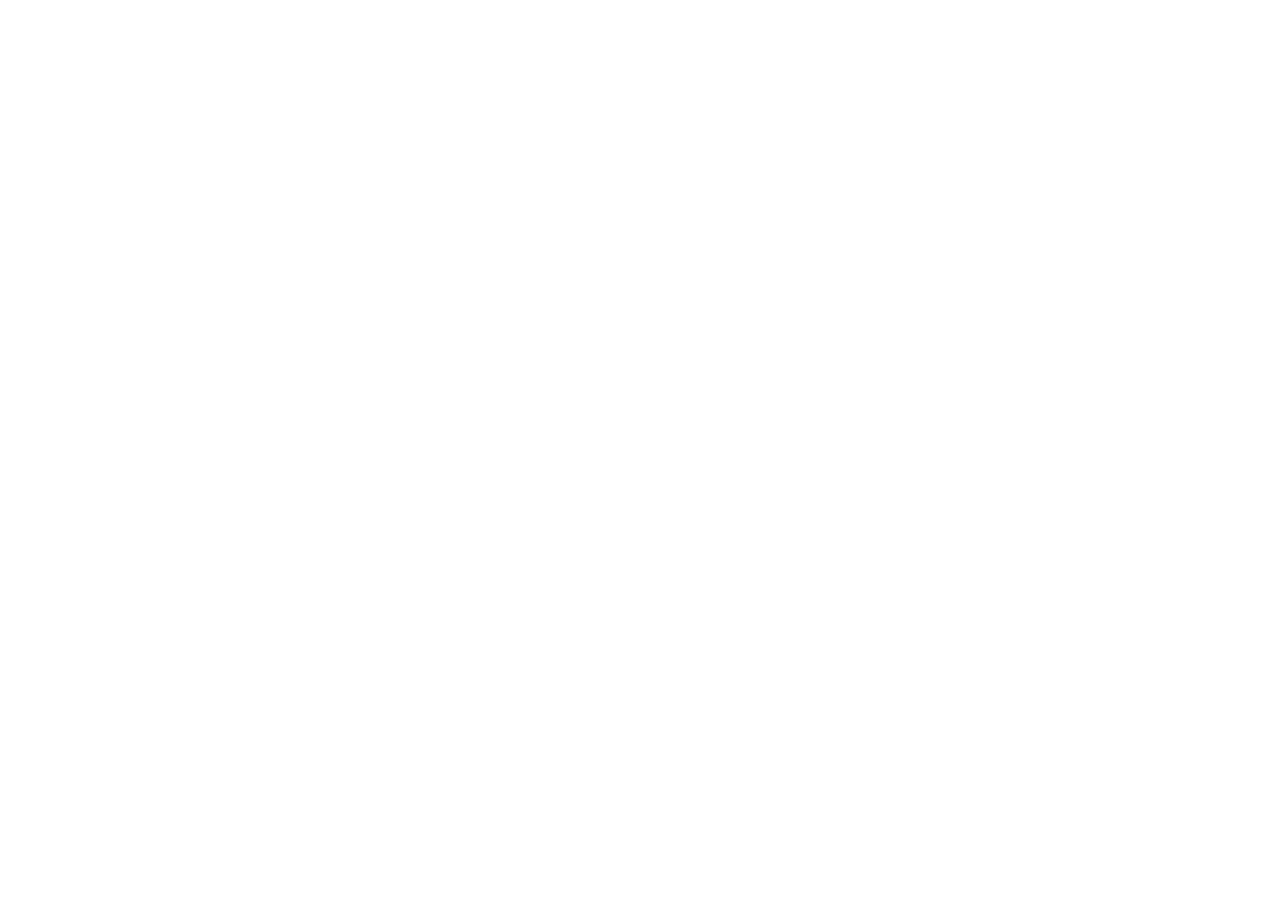
==== depictions/SpringBoardAlerts/index.html @ d8453aba "Packages Update - 06:45 11-23-2016" ====
<html>
    
    <head>
        <title>SpringBoard Alerts</title>
        
        <link rel="stylesheet" href="">
        
    </head>
    
    <body>
        
        <div class="container">
            
        </div>
        
    </body>
    
</html>
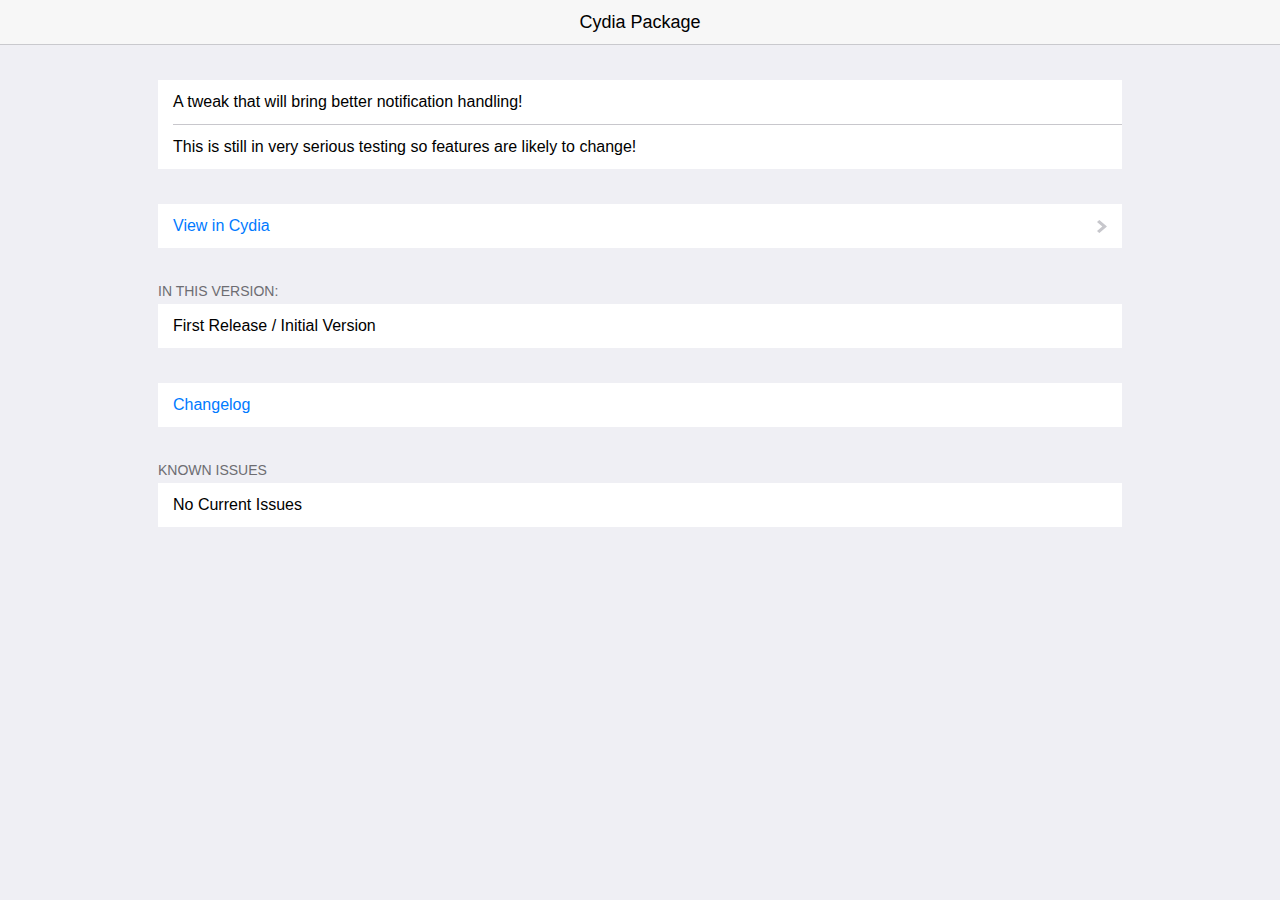
==== commit d64f9069: "Updated Depictions!" ====
--- a/depictions/SpringBoardAlerts/index.html
+++ b/depictions/SpringBoardAlerts/index.html
@@ -3,15 +3,48 @@
     <head>
         <title>SpringBoard Alerts</title>
         
-        <link rel="stylesheet" href="">
+        <link rel="stylesheet" href="../css/index.css">
         
     </head>
     
-    <body>
+    <body class="depiction">
         
-        <div class="container">
+        <header>
+            <h1>Cydia Package</h1>
+        </header>
+        
+        <main id="content" role="main">
+            <ul>
+                <li>
+                    A tweak that will bring better notification handling!
+                </li>
+                <li>
+                    This is still in very serious testing so features are likely to change!
+                </li>
+            </ul>
             
-        </div>
+            <ul id="cydia-open">
+                <li>
+                    <a href="cydia://package/XXX" class="button">View in Cydia</a>
+                </li>
+            </ul>
+            <h2 id="in-this-version">In This Version:</h2>
+            <ul>
+                <li>
+                    First Release / Initial Version
+                </li>
+            </ul>
+            
+            <ul>
+                <li>
+                    <a href="" role="button">Changelog</a>
+                </li>
+            </ul>
+            <h2 id="know-issues">Known Issues</h2>
+            <ul>
+                <li>No Current Issues</li>
+            </ul>
+        </main>
         
     </body>
     
--- a/depictions/css/index.css
+++ b/depictions/css/index.css
@@ -0,0 +1,241 @@
+iframe {
+  border:0
+}
+
+a,button {
+  color:#007aff;
+  text-decoration:none
+}
+
+html {
+  background:#efeff4
+}
+
+html .depiction {
+  background:0 0
+}
+
+body {
+  font:16px -apple-system-font,".Helvetica NeueUI","Helvetica Neue",sans-serif;
+  margin:80px 0 35px
+}
+
+.cydia body {
+  margin-top:35px
+}
+
+.depiction body {
+  margin-top:0;
+  margin-bottom:0
+}
+
+@media (min-width:708px) {
+    #content {
+      width:708px;
+      margin:0 auto
+    }
+}
+
+@media (min-width:964px) {
+    #content {
+      width:964px
+    }
+}
+
+body>p,h2,header .date,p[class="footer"] {
+  margin:15px;
+  color:#6d6d72;
+  font-size:14px;
+  font-weight:400
+}
+
+@media (min-width:708px) {
+    body>p,h2,p[class="footer"] {
+      margin-left:0;
+      margin-right:0
+    }
+}
+
+h2,header .date {
+  text-transform:uppercase;
+  margin-bottom:5px
+}
+
+h2 a,h2 header .date,header h2 .date {
+  color:inherit
+}
+
+h2 a:active,h2 a:focus,h2 a:hover,h2 header .date,header h2 .date {
+  text-decoration:underline
+}
+
+hr {
+  border:0;
+  border-top:1px solid #c8c7cc
+}
+
+body>header {
+  position:fixed;
+  top:0;
+  left:0;
+  width:100%;
+  height:44px;
+  z-index:10;
+  background:#f7f7f7;
+  border-bottom:1px solid #c9c9cd
+}
+
+body>header h1 {
+  margin:0;
+  text-align:center;
+  font-size:18px;
+  line-height:44px;
+  font-weight:500
+}
+
+.cydia body>header {
+  display:none
+}
+
+.cydia body>header+p {
+  margin-top:-20px
+}
+
+ul {
+  margin:5px 0 35px;
+  padding:0;
+  list-style:none;
+  background:#fff
+}
+
+ul:after,ul:before {
+  content:"";
+  display:block;
+  height:1px;
+  background:#c8c7cc
+}
+
+@media (min-width:708px) {
+    ul:after,ul:before {
+      display:none
+    }
+}
+
+ul li {
+  border-bottom:1px solid #c8c7cc;
+  margin-left:15px;
+  padding:13px 15px 13px 0
+}
+
+ul li:last-child {
+  border-bottom:0
+}
+
+ul .button,ul li [role="link"],ul li p {
+  padding:13px 15px;
+  margin:-13px -15px
+}
+
+ul .button+p,ul li [role="link"]+p,ul li p+p {
+  padding-top:0;
+  margin-top:0
+}
+
+ul .button,ul li [role="link"] {
+  display:block;
+  color:#007aff;
+  padding-right:30px;
+  position:relative;
+  z-index:2
+}
+
+ul .button:after,ul li [role="link"]:after {
+  content:"";
+  display:block;
+  background:url([data-uri]) 0 0/100% 100%;
+  position:absolute;
+  top:50%;
+  right:15px;
+  width:10px;
+  height:13px;
+  margin-top:-6.5px
+}
+
+ul li>button {
+  font:inherit;
+  width:100%;
+  text-align:left
+}
+
+ul li .pull-in {
+  vertical-align:top
+}
+
+@media (max-width:708px) {
+    ul li .pull-in {
+      margin:-13px -15px
+    }
+}
+
+ul+[class="footer"],ul+p {
+  margin-top:-25px
+}
+
+img {
+  max-width:290px
+}
+
+blockquote {
+  border-left:4px solid #c9c9cd;
+  margin-left:20px;
+  padding-left:8px;
+  font-style:italic
+}
+
+code {
+  font-family:"Source Code Pro",Monaco,Menlo,Consolas,monospace
+}
+
+header .date {
+  float:right;
+  margin-top:0;
+  margin-bottom:0
+}
+
+@media (min-width:708px) {
+    header .date {
+      margin-left:0;
+      margin-right:0
+    }
+}
+
+footer :first-child {
+  margin-top:0
+}
+
+footer :last-child {
+  margin-bottom:0
+}
+
+.nav a,footer a {
+  margin-right:15px
+}
+
+#about {
+  margin:0 15px 40px
+}
+
+.cydia #about {
+  display:none
+}
+
+.cydia #open {
+  display:none
+}
+
+@media (min-width:708px) {
+    #about {
+      margin-left:0;
+      margin-right:0
+    }
+}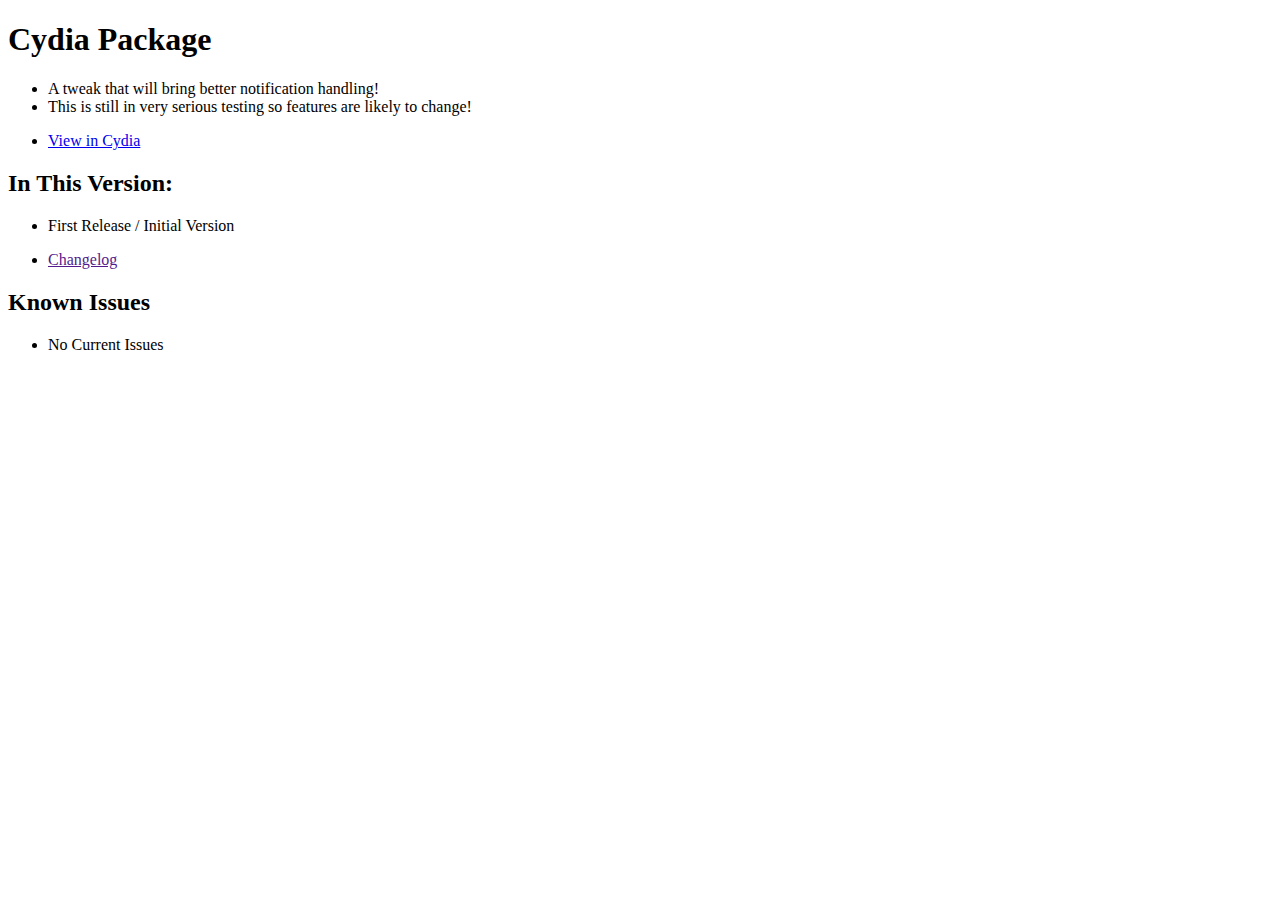
==== commit 43ffb120: "Repo Update -" ====
--- a/depictions/SpringBoardAlerts/index.html
+++ b/depictions/SpringBoardAlerts/index.html
@@ -1,9 +1,10 @@
+<!DOCTYPE HTML PUBLIC "-//W3C//DTD HTML 4.01 Transitional//EN" "http://www.w3.org/TR/html4/loose.dtd">
 <html>
     
     <head>
         <title>SpringBoard Alerts</title>
         
-        <link rel="stylesheet" href="../css/index.css">
+        <link rel="stylesheet" href="css/index.css">
         
     </head>
     
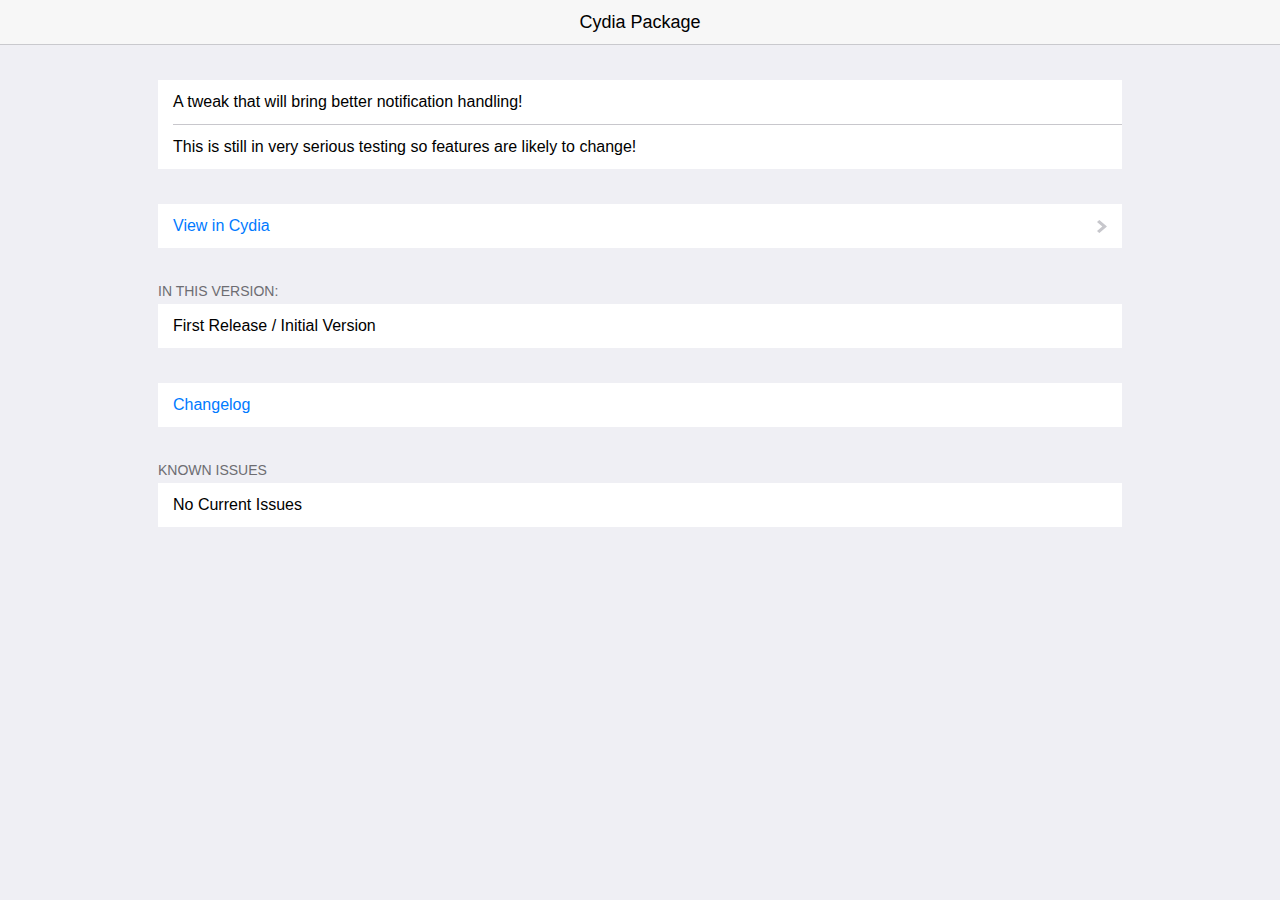
==== commit 3d4fc64d: "Packages Update - 04:32 11-23-2016" ====
--- a/depictions/SpringBoardAlerts/index.html
+++ b/depictions/SpringBoardAlerts/index.html
@@ -4,7 +4,7 @@
     <head>
         <title>SpringBoard Alerts</title>
         
-        <link rel="stylesheet" href="css/index.css">
+        <link rel="stylesheet" href="../css/index.css">
         
     </head>
     
@@ -38,7 +38,7 @@
             
             <ul>
                 <li>
-                    <a href="" role="button">Changelog</a>
+                    <a href="changelog.html" role="button">Changelog</a>
                 </li>
             </ul>
             <h2 id="know-issues">Known Issues</h2>
--- a/depictions/css/index.css
+++ b/depictions/css/index.css
@@ -0,0 +1,241 @@
+iframe {
+  border: 0
+}
+
+a, button {
+  color: #007aff;
+  text-decoration: none
+}
+
+html {
+  background: #efeff4
+}
+
+html .depiction {
+  background: 0 0
+}
+
+body {
+  font: 16px -apple-system-font,".Helvetica NeueUI","Helvetica Neue",sans-serif;
+  margin: 80px 0 35px
+}
+
+.cydia body {
+  margin-top: 35px
+}
+
+.depiction body {
+  margin-top: 0;
+  margin-bottom: 0
+}
+
+@media (min-width:708px) {
+    #content {
+      width: 708px;
+      margin: 0 auto
+    }
+}
+
+@media (min-width:964px) {
+    #content {
+      width: 964px
+    }
+}
+
+body>p,h2,header .date,p[class="footer"] {
+  margin: 15px;
+  color: #6d6d72;
+  font-size: 14px;
+  font-weight: 400
+}
+
+@media (min-width:708px) {
+    body>p,h2,p[class="footer"] {
+      margin-left: 0;
+      margin-right: 0
+    }
+}
+
+h2,header .date {
+  text-transform: uppercase;
+  margin-bottom: 5px
+}
+
+h2 a,h2 header .date,header h2 .date {
+  color: inherit
+}
+
+h2 a:active,h2 a:focus,h2 a:hover,h2 header .date,header h2 .date {
+  text-decoration: underline
+}
+
+hr {
+  border: 0;
+  border-top: 1px solid #c8c7cc
+}
+
+body>header {
+  position: fixed;
+  top: 0;
+  left: 0;
+  width: 100%;
+  height: 44px;
+  z-index: 10;
+  background: #f7f7f7;
+  border-bottom: 1px solid #c9c9cd
+}
+
+body>header h1 {
+  margin: 0;
+  text-align: center;
+  font-size: 18px;
+  line-height: 44px;
+  font-weight: 500
+}
+
+.cydia body>header {
+  display: none
+}
+
+.cydia body>header+p {
+  margin-top: -20px
+}
+
+ul {
+  margin: 5px 0 35px;
+  padding: 0;
+  list-style: none;
+  background: #fff
+}
+
+ul:after, ul:before {
+  content: "";
+  display: block;
+  height: 1px;
+  background: #c8c7cc
+}
+
+@media (min-width:708px) {
+    ul:after, ul:before {
+      display: none
+    }
+}
+
+ul li {
+  border-bottom: 1px solid #c8c7cc;
+  margin-left: 15px;
+  padding: 13px 15px 13px 0
+}
+
+ul li:last-child {
+  border-bottom: 0
+}
+
+ul .button, ul li [role="link"], ul li p {
+  padding: 13px 15px;
+  margin: -13px -15px
+}
+
+ul .button+p, ul li [role="link"]+p, ul li p+p {
+  padding-top: 0;
+  margin-top: 0
+}
+
+ul .button, ul li [role="link"] {
+  display: block;
+  color: #007aff;
+  padding-right: 30px;
+  position: relative;
+  z-index: 2
+}
+
+ul .button:after, ul li [role="link"]:after {
+  content: "";
+  display: block;
+  background: url([data-uri]) 0 0/100% 100%;
+  position: absolute;
+  top: 50%;
+  right: 15px;
+  width: 10px;
+  height: 13px;
+  margin-top: -6.5px
+}
+
+ul li > button {
+  font: inherit;
+  width: 100%;
+  text-align: left
+}
+
+ul li .pull-in {
+  vertical-align: top
+}
+
+@media (max-width:708px) {
+    ul li .pull-in {
+      margin: -13px -15px
+    }
+}
+
+ul+[class="footer"], ul+p {
+  margin-top: -25px
+}
+
+img {
+  max-width: 290px
+}
+
+blockquote {
+  border-left: 4px solid #c9c9cd;
+  margin-left: 20px;
+  padding-left: 8px;
+  font-style: italic
+}
+
+code {
+  font-family: "Source Code Pro",Monaco,Menlo,Consolas,monospace
+}
+
+header .date {
+  float: right;
+  margin-top: 0;
+  margin-bottom: 0
+}
+
+@media (min-width:708px) {
+    header .date {
+      margin-left: 0;
+      margin-right: 0
+    }
+}
+
+footer :first-child {
+  margin-top: 0
+}
+
+footer :last-child {
+  margin-bottom: 0
+}
+
+.nav a,footer a {
+  margin-right: 15px
+}
+
+#about {
+  margin: 0 15px 40px
+}
+
+.cydia #about {
+  display: none
+}
+
+.cydia #open {
+  display: none
+}
+
+@media (min-width:708px) {
+    #about {
+      margin-left: 0;
+      margin-right: 0
+    }
+}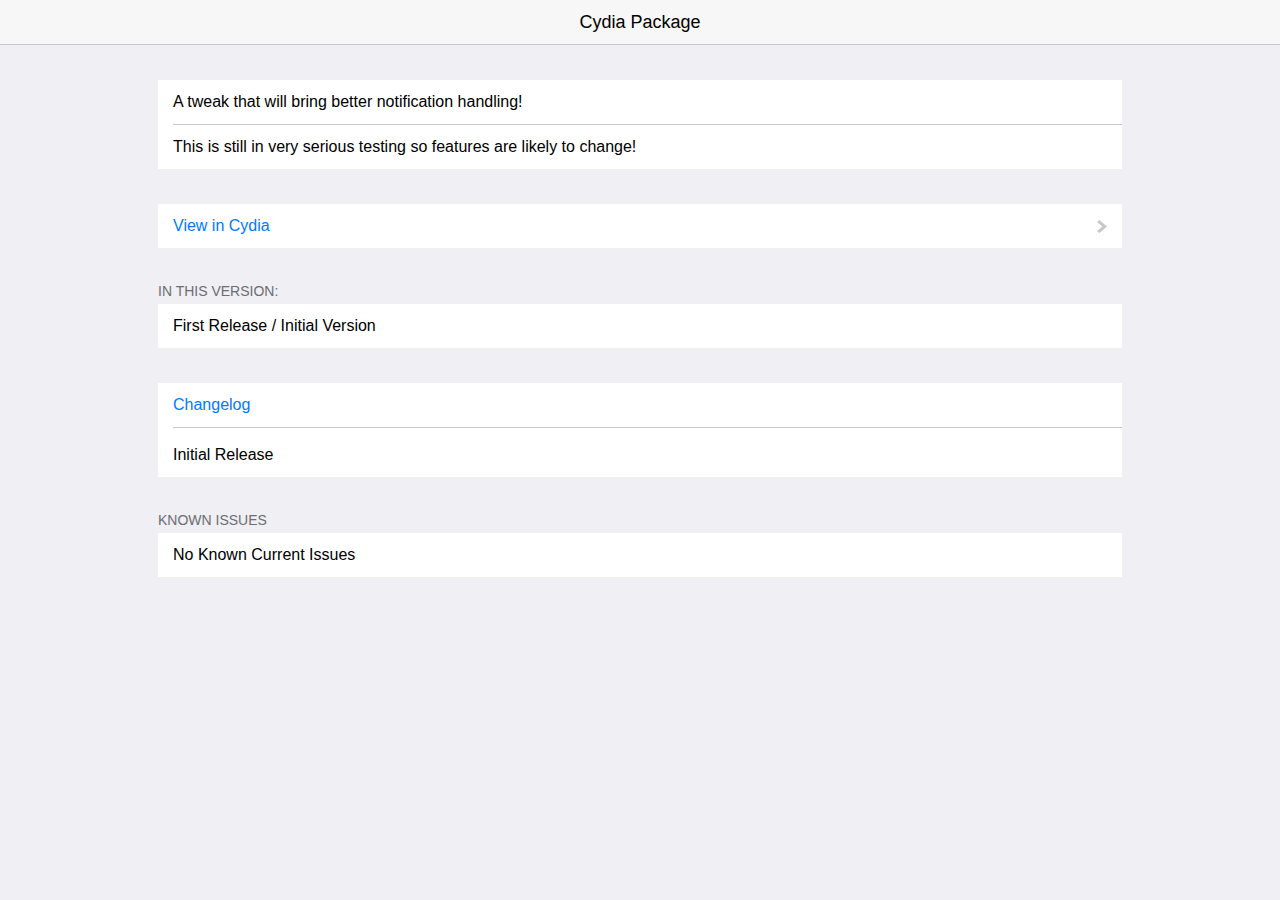
==== commit 18ee9cc4: "Packages Update - 10:23 11-23-2016" ====
--- a/depictions/SpringBoardAlerts/index.html
+++ b/depictions/SpringBoardAlerts/index.html
@@ -2,13 +2,63 @@
 <html>
     
     <head>
-        <title>SpringBoard Alerts</title>
+        <!--<title>SpringBoard Alerts</title>-->
         
         <link rel="stylesheet" href="../css/index.css">
+        
+        <script src="https://ajax.googleapis.com/ajax/libs/jquery/2.1.3/jquery.min.js"></script>
+        <script src="../js/data-loader-engine.js"></script>
+        <script src="../js/ios-version-check.js"></script>
         
     </head>
     
     <body class="depiction">
+        
+        <script>
+            var contentBlocks = {
+                "#packageName": { "type": "text", "source": "package>name" },
+                "#packageHeader": { "type": "custom", "source": "package>name", "render": function (element, source) { if (navigator.userAgent.search("/Cydia/") == -1) { $(element).show(); } } },
+                "#packageVersion": { "type": "text", "source": "package>version" },
+                "#compatibilityCheck": { "type": "custom", "source": "package>compatibility>firmware", "render": function (element, source) { var res = ios_version_check( $(source).find("miniOS").text(), $(source).find("maxiOS").text(), $(source).find("otherVersions").text(), function (message, isBad) { $(element).html(message).addClass((isBad?'alert-danger': 'alert-success')); } ); if(res==0) { $(element).hide() } } },
+                "#descriptionList": { "type": "list", "source": "package>descriptionList>description", "paragraphElement": "<li class='list-group-item'>", "emptyListCallback": function (e) { $("#descriptionPanel").hide(); } }
+            }
+        
+            $(document).ready(function()
+            {
+                $.ajax({
+                    type: "GET",
+                    dataType: "xml",
+                    url: ("info.xml"),
+                    success: function (xml) {
+                        document.title = $(xml).find("package>name").text();
+                        //console.log(document.getElementById("content").children.item(0).children.item(0).innerHTML);
+                        document.getElementById("content").children.item(0).children.item(0).innerHTML = $(xml).find("package>descriptionList>description").text();
+                        
+                        Data_Loader_Engine(contentBlocks, xml);
+                       
+                        $("#changelog-1").append( $(xml).find("package>changelog>change").text() );
+                        
+                        var htmlstring = document.getElementById("changelog-2").innerHTML;
+                        htmlstring = (htmlstring.trim) ? htmlstring.trim() : htmlstring.replace(/^\s+/, '');
+
+                        console.log(htmlstring);
+
+                        if (htmlstring == "") {
+                            document.getElementById("changelog-2").remove();
+                            document.getElementById("changelog-3").remove();
+                            document.getElementById("changelog-4").remove();
+                            document.getElementById("changelog-5").remove();
+                        }
+                        
+                        $(".changelog-btn").click(function () {
+                            $("#changelog-1").toggle();
+                            
+                        });
+                   }
+               });
+               
+            });
+        </script>
         
         <header>
             <h1>Cydia Package</h1>
@@ -36,14 +86,32 @@
                 </li>
             </ul>
             
-            <ul>
+            <ul class="changelog-list">
                 <li>
-                    <a href="changelog.html" role="button">Changelog</a>
+                    <a role="button" class="changelog-btn">Changelog</a>
                 </li>
+                <ul id="changes">
+                    <li id="changelog-1">
+                    
+                    </li>
+                    <li id="changelog-2">
+                    
+                    </li>
+                    <li id="changelog-3">
+                    
+                    </li>
+                    <li id="changelog-4">
+                    
+                    </li>
+                    <li id="changelog-5">
+                    
+                    </li>
+                </ul>
+                
             </ul>
             <h2 id="know-issues">Known Issues</h2>
             <ul>
-                <li>No Current Issues</li>
+                <li>No Known Current Issues</li>
             </ul>
         </main>
         
